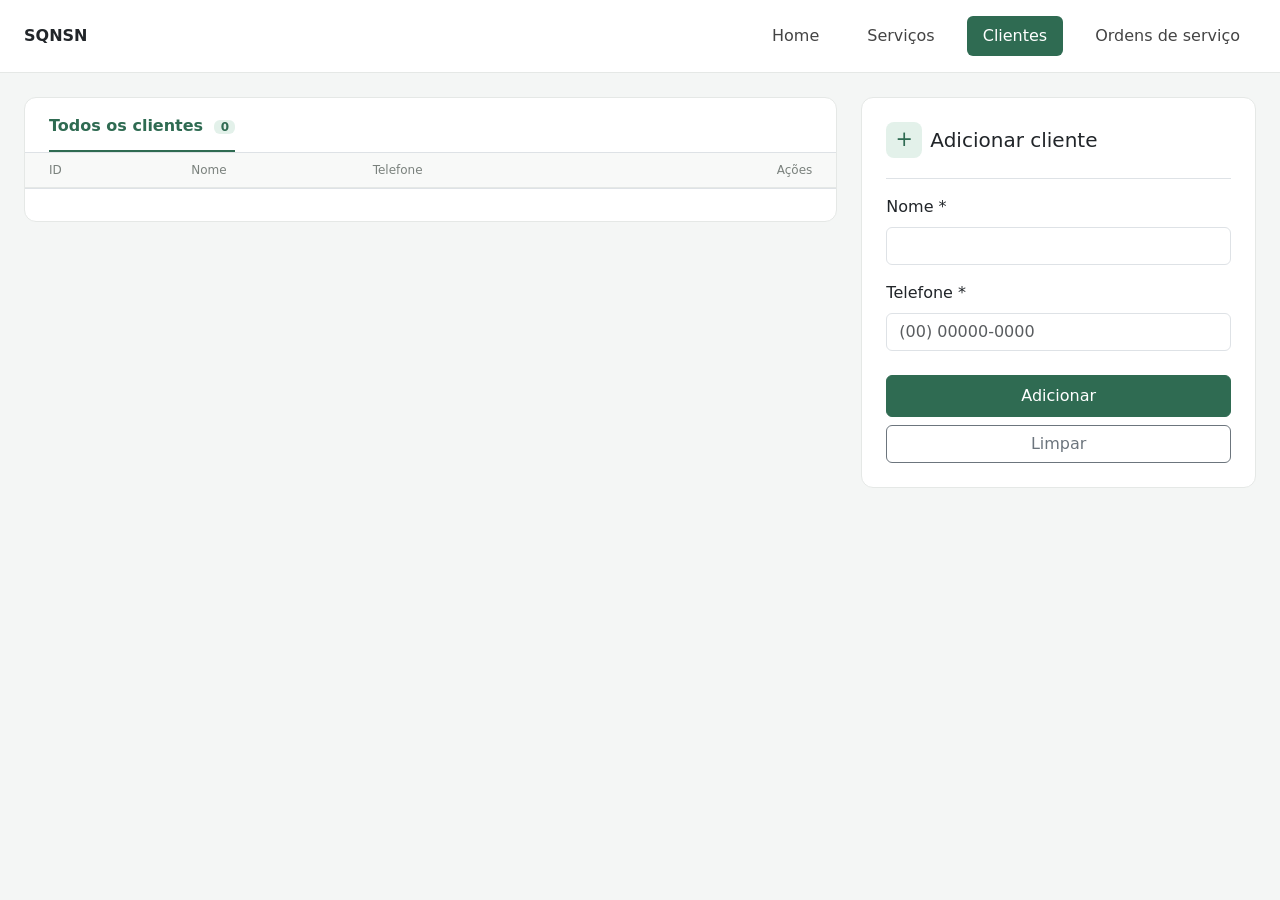
==== clientes.html @ 8fb1fcac "feitas as alteraçoes" ====
<!doctype html>
<html lang="pt-BR">
  <head>
    <meta charset="UTF-8" />
    <meta name="viewport" content="width=device-width, initial-scale=1.0" />
    <link
      href="https://cdn.jsdelivr.net/npm/bootstrap@5.3.0/dist/css/bootstrap.min.css"
      rel="stylesheet"
    />
    <title>Clientes</title>
    <link rel="stylesheet" href="css/servcss.css" />
  </head>

  <body>
    <header
      class="topo py-3 px-4 d-flex justify-content-between align-items-center"
    >
      <strong>SQNSN</strong>
      <nav>
        <ul class="nav nav-pills" >
          <li class="nav-item"><a class="nav-link" href="index.html">Home</a></li>
          <li class="nav-item"><a class="nav-link" href="servico.html"  >Serviços</a></li>
          <li class="nav-item"><a class="nav-link active" href="clientes.html">Clientes</a></li>
          <li class="nav-item"><a class="nav-link" href="ordem.html" > Ordens de serviço</a></li>
      </ul>
      </nav>
    </header>

    <main class="container-fluid p-4">
      <div class="row g-4">
        <section class="col-lg-8">
          <div class="cartao">
            <div class="px-4 pt-3 border-bottom">
              <span class="aba-ativa d-inline-block">
                Todos os clientes <span class="contador" id="contador">0</span>
              </span>
            </div>

            <table class="table table-hover mb-0 tabela-servicos">
              <thead>
                <tr>
                  <th class="ps-4">ID</th>
                  <th>Nome</th>
                  <th>Telefone</th>
                  <th class="text-end pe-4">Ações</th>
                </tr>
              </thead>
              <tbody id="tabela"></tbody>
            </table>

            <div
              class="px-4 py-3 border-top text-secondary small"
              id="rodape"
            ></div>
          </div>
        </section>

        <aside class="col-lg-4">
          <div class="cartao p-4">
            <div class="d-flex align-items-center gap-2 mb-1">
              <span class="icone-form">+</span>
              <h5 class="mb-0" id="tituloForm">Adicionar cliente</h5>
            </div>
            <p class="text-secondary small border-bottom pb-3"></p>

            <form id="formCliente" onsubmit="salvarCliente(event)">
              <div class="mb-3">
                <label for="nome" class="form-label">Nome *</label>
                <input type="text" class="form-control" id="nome" required />
              </div>

              <div class="mb-4">
                <label for="telefone" class="form-label">Telefone *</label>
                <input
                  type="text"
                  class="form-control"
                  id="telefone"
                  placeholder="(00) 00000-0000"
                  required
                />
              </div>

              <button
                type="submit"
                class="btn btn-verde w-100 py-2"
                id="btnSalvar"
              >
                Adicionar
              </button>
              <button
                type="button"
                class="btn btn-outline-secondary w-100 mt-2"
                onclick="limparForm()"
              >
                Limpar
              </button>
            </form>
          </div>
        </aside>
      </div>
      <div class="modal fade" id="modalServicos" tabindex="-1">
        <div class="modal-dialog modal-lg">
          <div class="modal-content">
            <div class="modal-header">
              <h5 class="modal-title" id="tituloServicos"></h5>
              <button
                type="button"
                class="btn-close"
                data-bs-dismiss="modal"
              ></button>
            </div>
            <div class="modal-body">
              <table class="table mb-0">
                <thead>
                  <tr>
                    <th>Serviço</th>
                    <th>Bicicleta</th>
                    <th class="text-end">Valor</th>
                  </tr>
                </thead>
                <tbody id="tabelaServicos"></tbody>
              </table>
            </div>
          </div>
        </div>
      </div>
    </main>

    <script src="https://cdn.jsdelivr.net/npm/bootstrap@5.3.0/dist/js/bootstrap.bundle.min.js"></script>
    <sxcript src="java/funcgeral.js"></script>
    <script src="java/clientejs.js"></script>
  </body>
</html>
---- css/servcss.css ----
:root {
  --verde: #2f6b52;
  --verde-claro: #e3f1ea;
  --borda: #e5e8e6;
}
body {
  background: #f4f6f5;
}
header.topo {
  background: #fff;
  border-bottom: 1px solid var(--borda);
}
header.topo a {
  color: #444;
  text-decoration: none;
  margin-left: 1rem;
}
header.topo a:hover {
  color: var(--verde);
}

.cartao {
  background: #fff;
  border: 1px solid var(--borda);
  border-radius: 12px;
}
.aba-ativa {
  color: var(--verde);
  font-weight: 600;
  border-bottom: 2px solid var(--verde);
  padding-bottom: 0.75rem;
}
.contador {
  background: var(--verde-claro);
  color: var(--verde);
  border-radius: 6px;
  padding: 0 0.4rem;
  font-size: 0.75rem;
  margin-left: 0.35rem;
}
.tabela-servicos thead th {
  background: #f8f9f8;
  color: #7a817d;
  font-size: 0.75rem;
  font-weight: 500;
  border-bottom: 1px solid var(--borda);
}
.tabela-servicos td {
  vertical-align: middle;
  padding: 0.9rem 0.75rem;
}
.codigo {
  color: #9aa19d;
  font-size: 0.75rem;
}
.valor {
  font-weight: 600;
  text-align: right;
}

.icone-form {
  width: 36px;
  height: 36px;
  background: var(--verde-claro);
  color: var(--verde);
  border-radius: 8px;
  display: inline-flex;
  align-items: center;
  justify-content: center;
  font-size: 1.3rem;
}
.btn-verde {
  background: var(--verde);
  border-color: var(--verde);
  color: #fff;
}
.btn-verde:hover {
  background: #265843;
  border-color: #265843;
  color: #fff;
}
.form-control:focus,
.input-group:focus-within .input-group-text {
  border-color: var(--verde);
  box-shadow: 0 0 0 0.2rem rgba(47, 107, 82, 0.15);
}

.nav-pills .nav-link.active {
  background-color: #2f6b52;
  color: #fff;
}
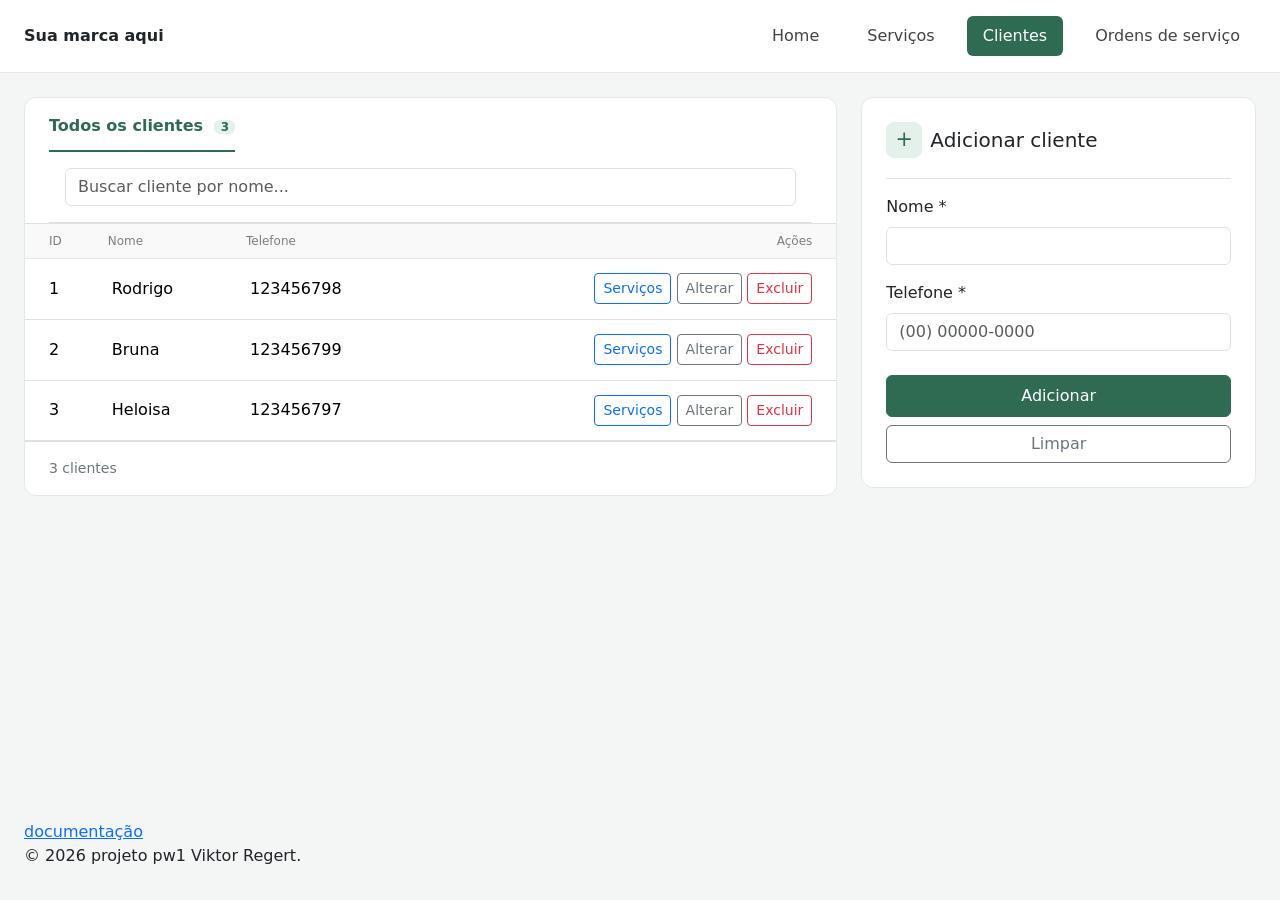
==== commit 5d4ab886: "finalizado as abas home, serviços, os e clientes alterado css para deixar footer fixo" ====
--- a/clientes.html
+++ b/clientes.html
@@ -15,14 +15,22 @@
     <header
       class="topo py-3 px-4 d-flex justify-content-between align-items-center"
     >
-      <strong>SQNSN</strong>
+      <strong>Sua marca aqui</strong>
       <nav>
-        <ul class="nav nav-pills" >
-          <li class="nav-item"><a class="nav-link" href="index.html">Home</a></li>
-          <li class="nav-item"><a class="nav-link" href="servico.html"  >Serviços</a></li>
-          <li class="nav-item"><a class="nav-link active" href="clientes.html">Clientes</a></li>
-          <li class="nav-item"><a class="nav-link" href="ordem.html" > Ordens de serviço</a></li>
-      </ul>
+        <ul class="nav nav-pills">
+          <li class="nav-item">
+            <a class="nav-link" href="index.html">Home</a>
+          </li>
+          <li class="nav-item">
+            <a class="nav-link" href="servico.html">Serviços</a>
+          </li>
+          <li class="nav-item">
+            <a class="nav-link active" href="clientes.html">Clientes</a>
+          </li>
+          <li class="nav-item">
+            <a class="nav-link" href="ordem.html"> Ordens de serviço</a>
+          </li>
+        </ul>
       </nav>
     </header>
 
@@ -34,6 +42,15 @@
               <span class="aba-ativa d-inline-block">
                 Todos os clientes <span class="contador" id="contador">0</span>
               </span>
+              <div class="p-3 border-bottom">
+                <input
+                  type="search"
+                  id="busca"
+                  class="form-control"
+                  placeholder="Buscar cliente por nome..."
+                  oninput="filtrarClientes(this.value)"
+                />
+              </div>
             </div>
 
             <table class="table table-hover mb-0 tabela-servicos">
@@ -109,10 +126,12 @@
                 data-bs-dismiss="modal"
               ></button>
             </div>
-            <div class="modal-body">
+            <div class="modal-body" id="conteudoModal">
               <table class="table mb-0">
                 <thead>
                   <tr>
+                    <th>OS</th>
+                    <th>Data</th>
                     <th>Serviço</th>
                     <th>Bicicleta</th>
                     <th class="text-end">Valor</th>
@@ -125,9 +144,16 @@
         </div>
       </div>
     </main>
+    <footer class="px-4 pb-3">
+      <a
+        href="https://drive.google.com/file/d/1ylhFZQAvUDRVdmB8-LkAt4ZZd2TmN20t/view?usp=sharing"
+        >documentação</a
+      >
+      <p>© 2026 projeto pw1 Viktor Regert.</p>
+    </footer>
 
     <script src="https://cdn.jsdelivr.net/npm/bootstrap@5.3.0/dist/js/bootstrap.bundle.min.js"></script>
-    <sxcript src="java/funcgeral.js"></script>
+    <script src="java/funcgeral.js"></script>
     <script src="java/clientejs.js"></script>
   </body>
 </html>
--- a/css/servcss.css
+++ b/css/servcss.css
@@ -3,8 +3,16 @@
   --verde-claro: #e3f1ea;
   --borda: #e5e8e6;
 }
+
 body {
+  min-height: 100vh;
+  display: flex;
+  flex-direction: column;
   background: #f4f6f5;
+}
+
+main {
+  flex: 1;
 }
 header.topo {
   background: #fff;
@@ -88,4 +96,4 @@
 .nav-pills .nav-link.active {
   background-color: #2f6b52;
   color: #fff;
-}+}
